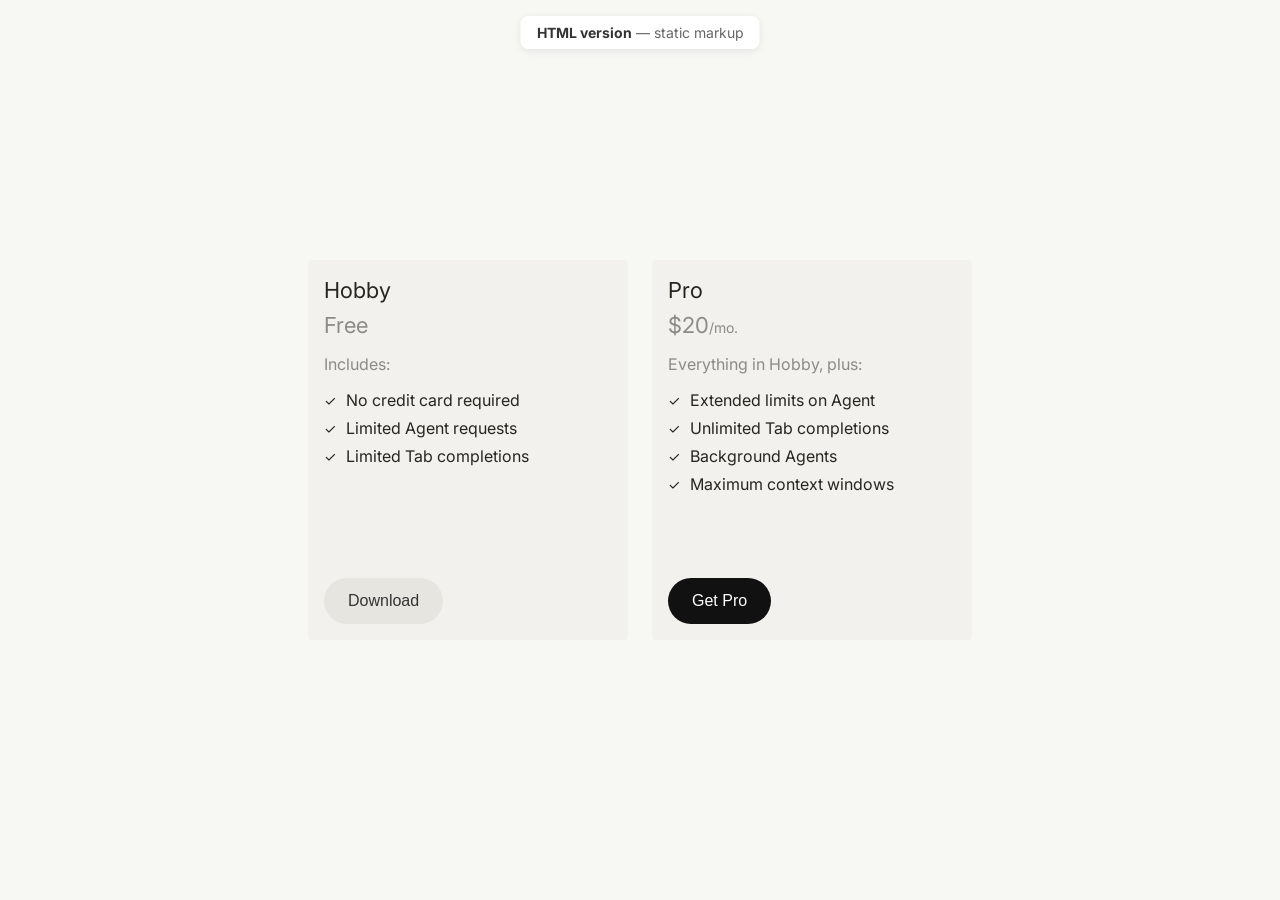
==== index.html @ 48fcc34b "Initial commit" ====
<!DOCTYPE html>
<html lang="en">
<head>
    <meta charset="UTF-8">
    <meta name="viewport" content="width=device-width, initial-scale=1.0">
    <title>Pricing Plans — HTML version</title>
    <link rel="preconnect" href="https://fonts.googleapis.com">
    <link rel="preconnect" href="https://fonts.gstatic.com" crossorigin>
    <link href="https://fonts.googleapis.com/css2?family=Inter:wght@400;500;600;700&display=swap" rel="stylesheet">
    <link rel="stylesheet" href="styles.css">
</head>
<body>
    <p class="page-label"><strong>HTML version</strong> — static markup</p>
    <div class="cards-container">
        <div class="card">
            <div class="card-top">
                <h3 class="card-title">Hobby</h3>
                <p class="card-price">
                    <span class="card-price-amount">Free</span>
                </p>
                <div class="card-content">
                    <p class="includes-text">Includes:</p>
                    <ul class="features-list">
                        <li>
                            <span class="checkmark">✓</span>
                            No credit card required
                        </li>
                        <li>
                            <span class="checkmark">✓</span>
                            Limited Agent requests
                        </li>
                        <li>
                            <span class="checkmark">✓</span>
                            Limited Tab completions
                        </li>
                    </ul>
                </div>
            </div>
            <button class="download-button secondary">Download</button>
        </div>
        <div class="card">
            <div class="card-top">
                <h3 class="card-title">Pro</h3>
                <p class="card-price">
                    <span class="card-price-amount">$20</span>
                    <span class="card-price-period">/mo.</span>
                </p>
                <div class="card-content">
                    <p class="includes-text">Everything in Hobby, plus:</p>
                    <ul class="features-list">
                        <li>
                            <span class="checkmark">✓</span>
                            Extended limits on Agent
                        </li>
                        <li>
                            <span class="checkmark">✓</span>
                            Unlimited Tab completions
                        </li>
                        <li>
                            <span class="checkmark">✓</span>
                            Background Agents
                        </li>
                        <li>
                            <span class="checkmark">✓</span>
                            Maximum context windows
                        </li>
                    </ul>
                </div>
            </div>
            <button class="download-button primary">Get Pro</button>
        </div>
    </div>
</body>
</html>
---- styles.css ----
* {
    margin: 0;
    padding: 0;
    box-sizing: border-box;
}

body {
    font-family: 'Inter', -apple-system, BlinkMacSystemFont, 'Segoe UI', Roboto, sans-serif;
    background-color: #f7f7f4;
    display: flex;
    justify-content: center;
    align-items: center;
    min-height: 100vh;
    padding: 20px;
}

.cards-container {
    display: flex;
    flex-direction: row;
    gap: 24px;
    flex-wrap: nowrap;
    justify-content: center;
    align-items: flex-start;
}

.card {
    display: flex;
    flex-direction: column;
    min-height: 380px;
    background-color: #f2f1ed;
    border-radius: 4px;
    padding: 16px;
    width: 320px;
    flex-shrink: 0;
}

.card-top {
    display: flex;
    flex-direction: column;
}

.card-title {
    font-size: 22px;
    line-height: 28px;
    font-weight: 400;
    color: #26251e;
    margin-bottom: 8px;
}

.card-price {
    font-size: 20px;
    color: rgba(38, 37, 30, 0.5);
    display: inline-flex;
    align-items: baseline;
}

.card-price-amount {
    font-size: 22px;
    font-weight: 400;
    color: rgba(38, 37, 30, 0.5);
}

.card-price-period {
    font-size: 14px;
    color: rgba(38, 37, 30, 0.5);
}

.card-content {
    margin-bottom: 32px;
}

.includes-text {
    font-size: 16px;
    color: rgba(38, 37, 30, 0.5);
    margin: 16px 0px;
}

.features-list {
    list-style: none;
    padding: 0;
}

.features-list li {
    display: flex;
    align-items: center;
    margin-bottom: 8px;
    font-size: 16px;
    color: #26251e;
}

.checkmark {
    color: #26251e;
    font-size: 14px;
    margin-right: 10px;
    font-weight: 400;
}

.download-button {
    margin-top: auto;
    width: fit-content;
    background-color: #e6e5e0;
    border: none;
    border-radius: 999px;
    padding: 14px 24px;
    font-size: 16px;
    font-weight: 500;
    color: #333;
    cursor: pointer;
    transition: background-color 0.2s ease;
}

.download-button:hover {
    background-color: #D8D6CE;
}

.download-button:active {
    background-color: #D8D6CE;
}

.download-button.primary {
    background-color: #111;
    color: #fff;
}

.download-button.primary:hover {
    background-color: #333;
}

.download-button.primary:active {
    background-color: #333;
}

.page-label {
    position: fixed;
    top: 16px;
    left: 50%;
    transform: translateX(-50%);
    font-size: 14px;
    color: #666;
    background: #fff;
    padding: 8px 16px;
    border-radius: 8px;
    box-shadow: 0 2px 8px rgba(0,0,0,0.08);
}

.page-label strong {
    color: #333;
}
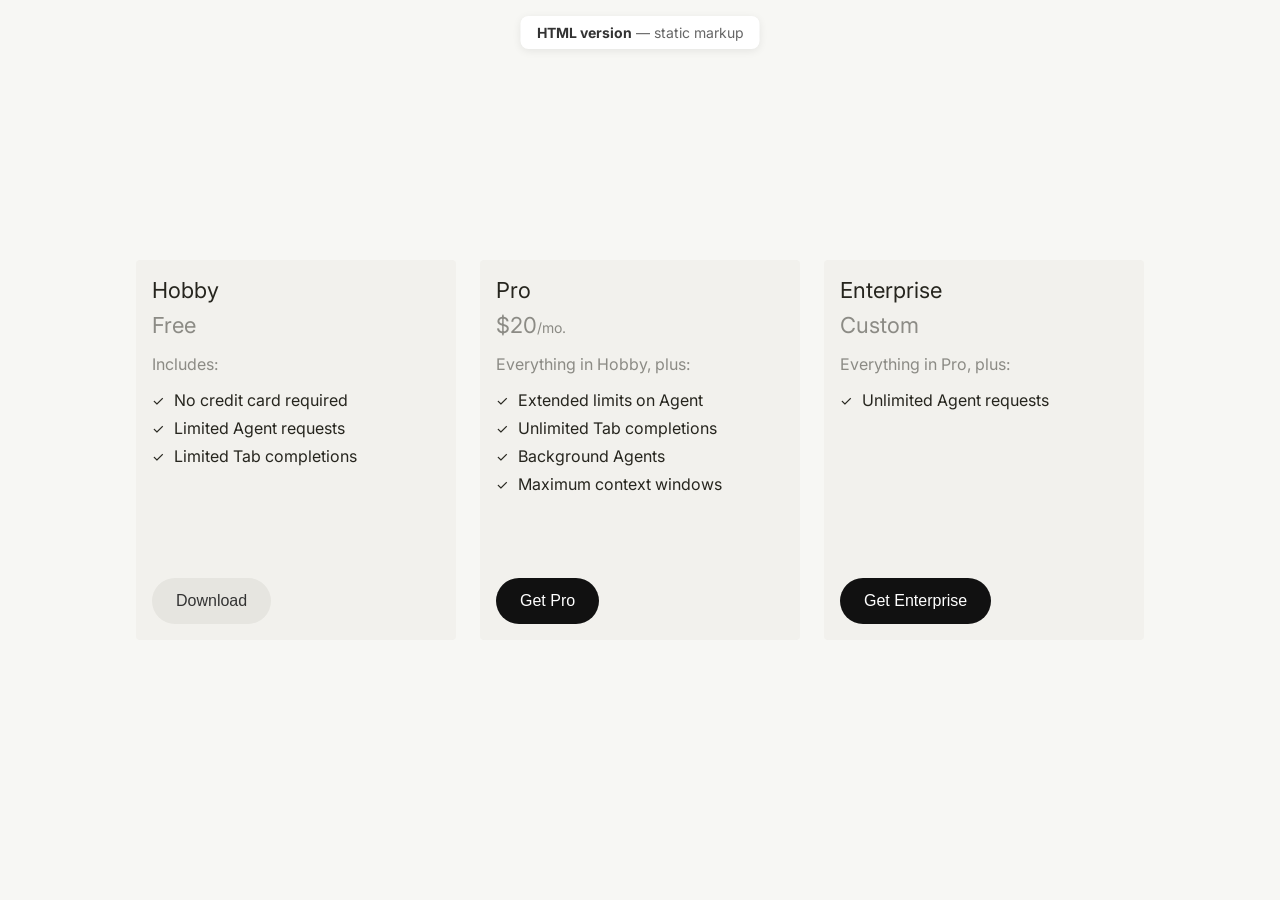
==== commit 25ec3027: "Add Enterprise pricing card to HTML and update JSX component for price period handling" ====
--- a/index.html
+++ b/index.html
@@ -4,14 +4,21 @@
     <meta charset="UTF-8">
     <meta name="viewport" content="width=device-width, initial-scale=1.0">
     <title>Pricing Plans — HTML version</title>
+    <!-- Link — warms up connection to Google Fonts (faster font load) -->
     <link rel="preconnect" href="https://fonts.googleapis.com">
+    <!-- Link — loads font files; crossorigin required for Google Fonts -->
     <link rel="preconnect" href="https://fonts.gstatic.com" crossorigin>
+    <!-- Link — Inter weights 400–700 used across the page -->
     <link href="https://fonts.googleapis.com/css2?family=Inter:wght@400;500;600;700&display=swap" rel="stylesheet">
+    <!-- Link — project styles (layout, colors, type, components) -->
     <link rel="stylesheet" href="styles.css">
 </head>
 <body>
+    <!-- Block — dev badge: fixed label, not part of the pricing UI -->
     <p class="page-label"><strong>HTML version</strong> — static markup</p>
+    <!-- Block — horizontal row of pricing cards; spacing between cards lives in CSS -->
     <div class="cards-container">
+        <!-- Card — Hobby tier: title, price, feature list, CTA -->
         <div class="card">
             <div class="card-top">
                 <h3 class="card-title">Hobby</h3>
@@ -38,6 +45,7 @@
             </div>
             <button class="download-button secondary">Download</button>
         </div>
+        <!-- Card — Pro tier: same structure; primary button style for emphasis -->
         <div class="card">
             <div class="card-top">
                 <h3 class="card-title">Pro</h3>
@@ -69,6 +77,25 @@
             </div>
             <button class="download-button primary">Get Pro</button>
         </div>
+        <!-- Card — Enterprise tier: same structure; primary button style for emphasis -->
+        <div class="card">
+            <div class="card-top">
+                <h3 class="card-title">Enterprise</h3>
+                <p class="card-price">
+                    <span class="card-price-amount">Custom</span>
+                </p>
+                <div class="card-content">
+                    <p class="includes-text">Everything in Pro, plus:</p>
+                    <ul class="features-list">
+                        <li>
+                            <span class="checkmark">✓</span>
+                            Unlimited Agent requests
+                        </li>
+                    </ul>
+                </div>
+            </div>
+            <button class="download-button primary">Get Enterprise</button>
+        </div>
     </div>
 </body>
 </html>
--- a/styles.css
+++ b/styles.css
@@ -1,9 +1,11 @@
+/* Reset — removes default margins; box-sizing makes padding predictable */
 * {
     margin: 0;
     padding: 0;
     box-sizing: border-box;
 }
 
+/* Page canvas — warm gray background; content centered vertically */
 body {
     font-family: 'Inter', -apple-system, BlinkMacSystemFont, 'Segoe UI', Roboto, sans-serif;
     background-color: #f7f7f4;
@@ -14,6 +16,7 @@
     padding: 20px;
 }
 
+/* Card row — side-by-side layout; 24px gap between cards */
 .cards-container {
     display: flex;
     flex-direction: row;
@@ -23,6 +26,7 @@
     align-items: flex-start;
 }
 
+/* Card shell — fixed width, rounded corners, inner padding; stacks title → list → button */
 .card {
     display: flex;
     flex-direction: column;
@@ -34,11 +38,13 @@
     flex-shrink: 0;
 }
 
+/* Card upper block — title, price, and features (button sits below in markup) */
 .card-top {
     display: flex;
     flex-direction: column;
 }
 
+/* Plan name — largest text on the card; dark neutral */
 .card-title {
     font-size: 22px;
     line-height: 28px;
@@ -47,6 +53,7 @@
     margin-bottom: 8px;
 }
 
+/* Price line — wraps amount + period; muted color for hierarchy */
 .card-price {
     font-size: 20px;
     color: rgba(38, 37, 30, 0.5);
@@ -54,32 +61,38 @@
     align-items: baseline;
 }
 
+/* Dollar amount or “Free” — slightly larger than supporting price text */
 .card-price-amount {
     font-size: 22px;
     font-weight: 400;
     color: rgba(38, 37, 30, 0.5);
 }
 
+/* “/mo.” etc. — smaller, same muted tone as amount */
 .card-price-period {
     font-size: 14px;
     color: rgba(38, 37, 30, 0.5);
 }
 
+/* Features region — space before the CTA button */
 .card-content {
     margin-bottom: 32px;
 }
 
+/* “Includes:” label — intro copy above the bullet list */
 .includes-text {
     font-size: 16px;
     color: rgba(38, 37, 30, 0.5);
     margin: 16px 0px;
 }
 
+/* Feature list — no bullets; spacing handled per row */
 .features-list {
     list-style: none;
     padding: 0;
 }
 
+/* One feature row — checkmark + text aligned on one line */
 .features-list li {
     display: flex;
     align-items: center;
@@ -88,6 +101,7 @@
     color: #26251e;
 }
 
+/* Check glyph — visual accent before each feature string */
 .checkmark {
     color: #26251e;
     font-size: 14px;
@@ -95,6 +109,7 @@
     font-weight: 400;
 }
 
+/* CTA base — pill shape, neutral fill; sits at bottom of flex card */
 .download-button {
     margin-top: auto;
     width: fit-content;
@@ -109,14 +124,17 @@
     transition: background-color 0.2s ease;
 }
 
+/* CTA hover — slightly darker neutral */
 .download-button:hover {
     background-color: #D8D6CE;
 }
 
+/* CTA pressed — matches hover for a flat press state */
 .download-button:active {
     background-color: #D8D6CE;
 }
 
+/* CTA primary — dark fill for the recommended / paid plan */
 .download-button.primary {
     background-color: #111;
     color: #fff;
@@ -130,6 +148,24 @@
     background-color: #333;
 }
 
+/* CTA outline — optional variant: border only (not used in current HTML) */
+.download-button.outline {
+    background-color: transparent;
+    border: 1px solid #111;
+    color: #111;
+}
+
+.download-button.outline:hover {
+    background-color: #111;
+    color: #fff;
+}
+
+.download-button.outline:active {
+    background-color: #111;
+    color: #fff;
+}
+
+/* Dev label — fixed top center; white chip over the page */
 .page-label {
     position: fixed;
     top: 16px;
@@ -143,6 +179,7 @@
     box-shadow: 0 2px 8px rgba(0,0,0,0.08);
 }
 
+/* Emphasis inside the label — darker text for “HTML version” */
 .page-label strong {
     color: #333;
 }
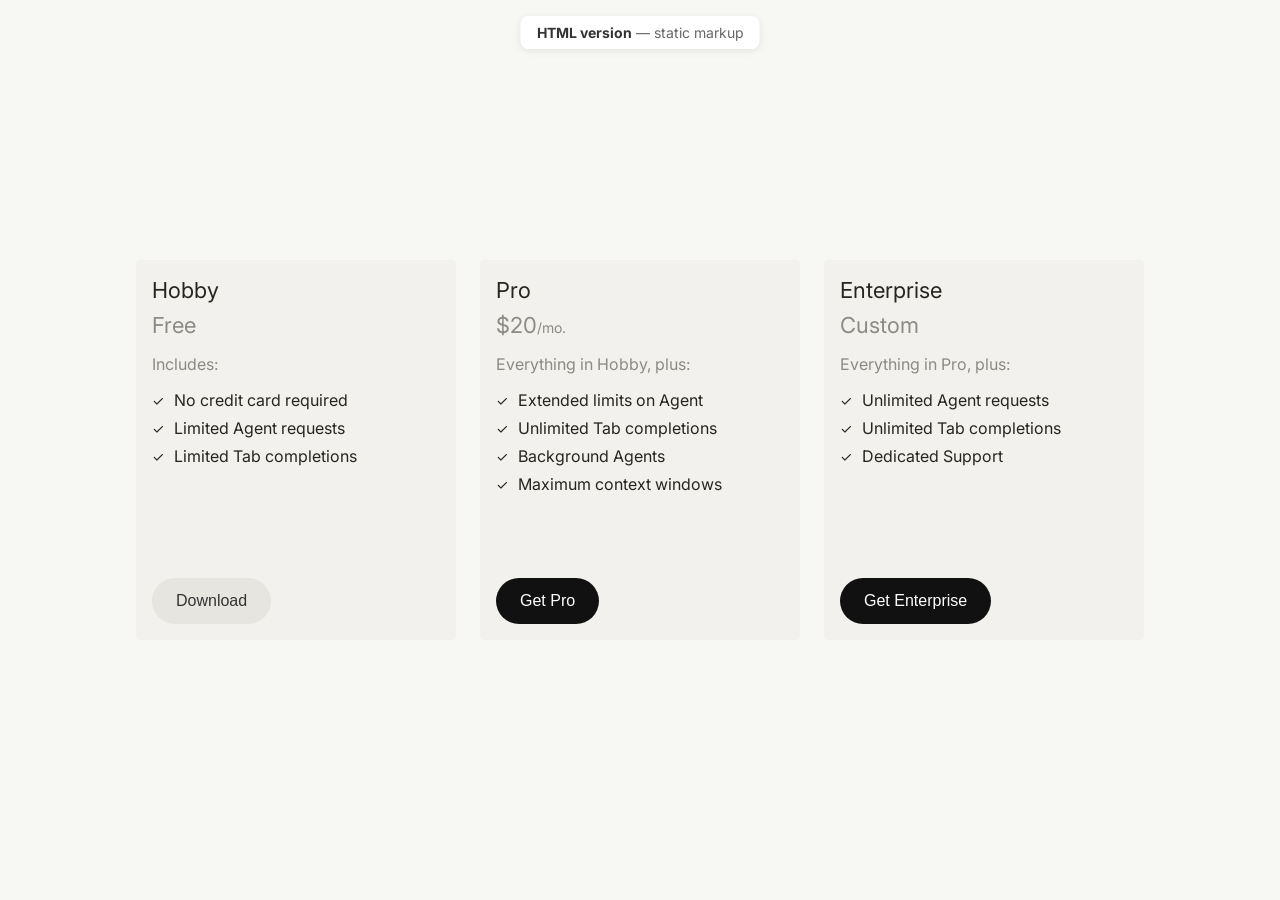
==== commit b766e77b: "Updated jsx pricing card with properties Price Amount and Price Period added" ====
--- a/index.html
+++ b/index.html
@@ -77,7 +77,7 @@
             </div>
             <button class="download-button primary">Get Pro</button>
         </div>
-        <!-- Card — Enterprise tier: same structure; primary button style for emphasis -->
+        <!-- Card — Enterprise tier: custom pricing; mirrors enterprisePlan in jsx-version.html -->
         <div class="card">
             <div class="card-top">
                 <h3 class="card-title">Enterprise</h3>
@@ -91,6 +91,14 @@
                             <span class="checkmark">✓</span>
                             Unlimited Agent requests
                         </li>
+                        <li>
+                            <span class="checkmark">✓</span>
+                            Unlimited Tab completions
+                        </li>
+                        <li>
+                            <span class="checkmark">✓</span>
+                            Dedicated Support
+                        </li>
                     </ul>
                 </div>
             </div>
